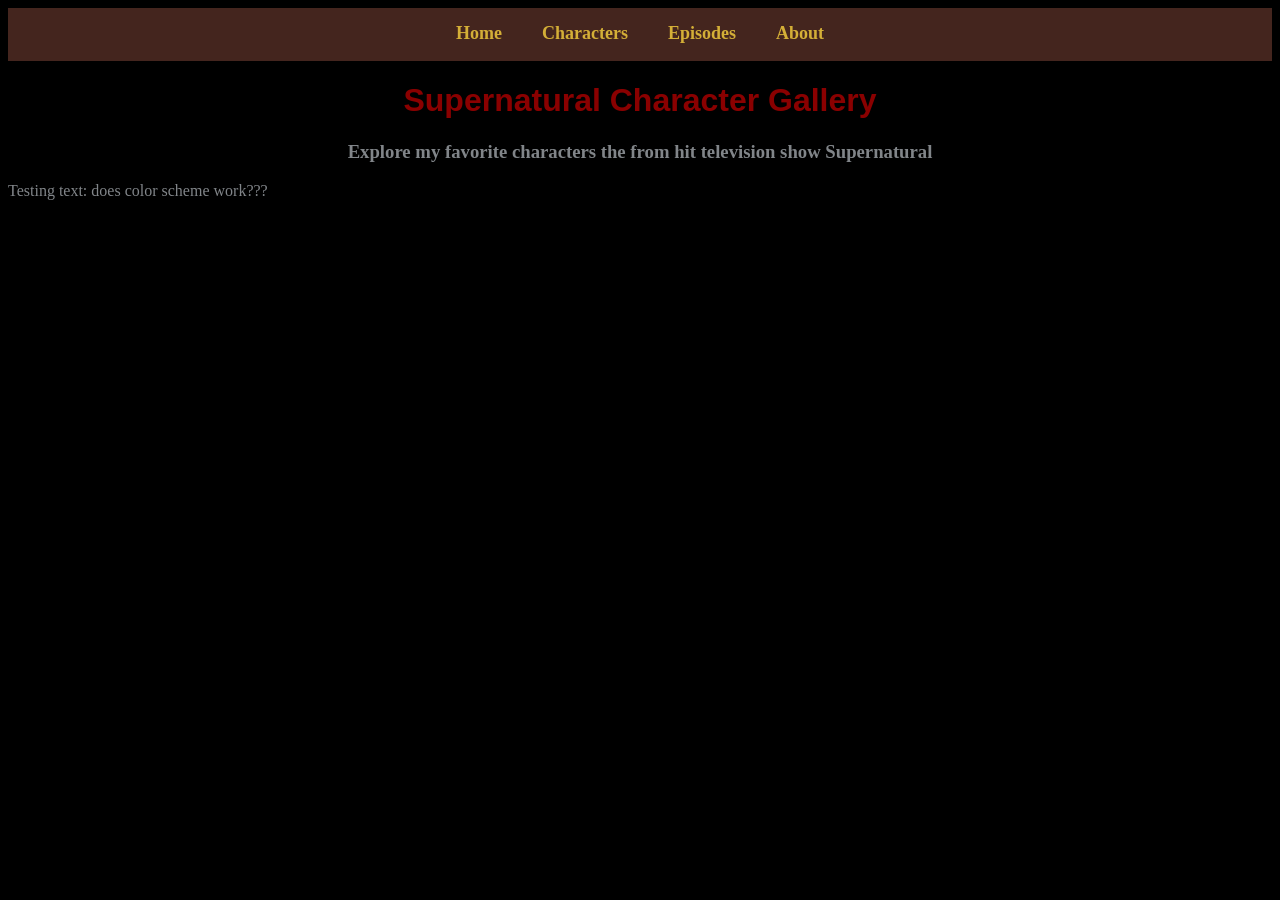
==== index.html @ ed7158f8 "navigation bar: set css styles and html in place.  corrected name from main.html to index.html" ====
<!DOCTYPE html>
<html lang="en">
<head>
    <meta charset="UTF-8">
    <meta name="viewport" content="width=device-width, initial-scale=1.0">
    <title>Supernatural Character Gallery</title>
    <link rel="stylesheet" href="styles.css">
</head>

<body>

    <!-- Navigation Bar -->

    <nav>
        <ul>
            <li><a href="index.html">Home</a></li>
            <li><a href="details.html">Characters</a></li>
            <li><a href="about.html">Episodes</a></li>
            <li><a href="new-character-form.html">About</a></li>
        </ul>
    </nav>

    <!-- Main Content -->
    <h1>Supernatural Character Gallery</h1>
    <h3>Explore my favorite characters the from hit television show Supernatural</h3>
    <p> Testing text: does color scheme work???</p>
    
</body>
</html>
---- styles.css ----
/* Main Color Scheme */

body {
    background-color: black;
    color: #818589;
}

/* Navigation Bar */
nav {
    background-color: #44251E;
    border-bottom: 2px solid #44251E;
    padding: 15px;
    box-shadow: 0 3px 8px rgba(0, 0, 0, 0.6);
}

nav ul {
    list-style-type: none;
    margin: 0;
    padding: 0;
    gap: 40px;
    display: flex;
    justify-content: center;
}

nav a{
    text-decoration: none;
    font-size: 18px;
    font-weight: bold;
    transition: color 0.3s ease;
}

nav a:link {
    color: #d4af37;
}

nav a:visited {
    color: #556b2f;
}

nav a:hover {
    color: #8a0000;
}

nav a:active {
    color: whitesmoke;
}


/* Page Headers */
h1 {
    color: #8a0000;
    font-family: 'Gothic', sans-serif;
    font-weight: bold;
    text-align: center;
}

h3 {
    text-align: center;
}
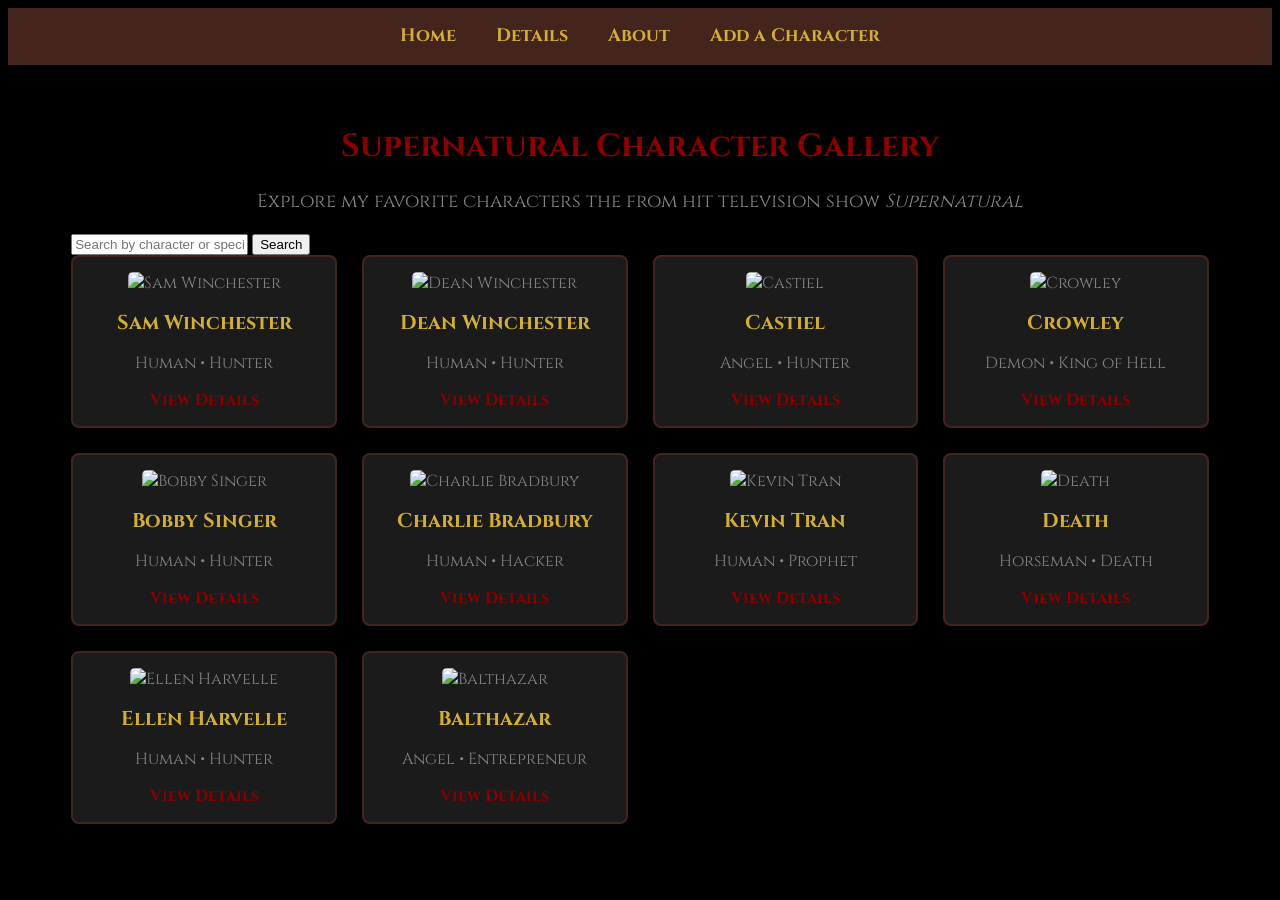
==== commit 5fd0a71a: "created character cards and updated styles" ====
--- a/index.html
+++ b/index.html
@@ -4,6 +4,7 @@
     <meta charset="UTF-8">
     <meta name="viewport" content="width=device-width, initial-scale=1.0">
     <title>Supernatural Character Gallery</title>
+    <link href="https://fonts.googleapis.com/css2?family=Cinzel:wght@400;600;700&family=UnifrakturCook:wght@700&display=swap" rel="stylesheet">
     <link rel="stylesheet" href="styles.css">
 </head>
 
@@ -14,16 +15,104 @@
     <nav>
         <ul>
             <li><a href="index.html">Home</a></li>
-            <li><a href="details.html">Characters</a></li>
-            <li><a href="about.html">Episodes</a></li>
-            <li><a href="new-character-form.html">About</a></li>
+            <li><a href="details.html">Details</a></li>
+            <li><a href="about.html">About</a></li>
+            <li><a href="new-character-form.html">Add a Character</a></li>
         </ul>
     </nav>
 
     <!-- Main Content -->
-    <h1>Supernatural Character Gallery</h1>
-    <h3>Explore my favorite characters the from hit television show Supernatural</h3>
-    <p> Testing text: does color scheme work???</p>
-    
+     <main>
+        <h1>Supernatural Character Gallery</h1>
+
+        <h3>
+            Explore my favorite characters the from hit television show 
+            <em>Supernatural</em>
+        </h3>
+
+        <!-- Search Bar -->
+        <div>
+            <input type="text" placeholder="Search by character or species...">
+
+            <button type="search">Search</button>
+        </div>
+        
+        <!-- Character Cards -->
+         <section class="gallery">
+
+            <div class="card">
+                <img src="images/sam-winchester.jpg" alt="Sam Winchester">
+                <h2>Sam Winchester</h2>
+                <p>Human • Hunter</p>
+                <a href="details.html">View Details</a>
+            </div>
+
+            <div class="card">
+                <img src="images/dean-winchester.jpg" alt="Dean Winchester">
+                <h2>Dean Winchester</h2>
+                <p>Human • Hunter</p>
+                <a href="details.html">View Details</a>
+            </div>
+
+            <div class="card">
+                <img src="images/castiel.jpg" alt="Castiel">
+                <h2>Castiel</h2>
+                <p>Angel • Hunter</p>
+                <a href="details.html">View Details</a>
+            </div>
+
+            <div class="card">
+                <img src="images/crowley.jpg" alt="Crowley">
+                <h2>Crowley</h2>
+                <p>Demon • King of Hell</p>
+                <a href="details.html">View Details</a>
+            </div>
+
+            <div class="card">
+                <img src="images/bobby-singer.jpg" alt="Bobby Singer">
+                <h2>Bobby Singer</h2>
+                <p>Human • Hunter</p>
+                <a href="details.html">View Details</a>
+            </div>
+
+            <div class="card">
+                <img src="images/charlie-bradbury.jpg" alt="Charlie Bradbury">
+                <h2>Charlie Bradbury</h2>
+                <p>Human • Hacker</p>
+                <a href="details.html">View Details</a>
+            </div>
+
+            <div class="card">
+                <img src="images/kevin-tran.jpg" alt="Kevin Tran">
+                <h2>Kevin Tran</h2>
+                <p>Human • Prophet</p>
+                <a href="details.html">View Details</a>
+            </div>
+
+            <div class="card">
+                <img src="images/death.jpg" alt="Death">
+                <h2>Death</h2>
+                <p>Horseman • Death</p>
+                <a href="details.html">View Details</a>
+            </div>
+
+            <div class="card">
+                <img src="images/ellen-harvelle.jpg" alt="Ellen Harvelle">
+                <h2>Ellen Harvelle</h2>
+                <p>Human • Hunter</p>
+                <a href="details.html">View Details</a>
+            </div>
+
+            <div class="card">
+                <img src="images/balthazar.jpg" alt="Balthazar">
+                <h2>Balthazar</h2>
+                <p>Angel • Entrepreneur</p>
+                <a href="details.html">View Details</a>
+            </div>
+            
+        </section>
+
+    </main>
+
 </body>
 </html>
--- a/styles.css
+++ b/styles.css
@@ -1,8 +1,16 @@
-/* Main Color Scheme */
-
+/* Body */
 body {
     background-color: black;
     color: #818589;
+    font-family: "Cinzel", serif;
+}
+
+/* Main Content */
+main {
+    padding: 25px;
+    width: 90%;
+    max-width: 1300px;
+    margin: auto;
 }
 
 /* Navigation Bar */
@@ -46,14 +54,95 @@
 }
 
 
-/* Page Headers */
+/* Headings */
 h1 {
     color: #8a0000;
-    font-family: 'Gothic', sans-serif;
     font-weight: bold;
     text-align: center;
+    margin-top: 35px;
 }
 
 h3 {
     text-align: center;
+    font-weight: normal;
+}
+
+/* Search Bar */
+.search-bar {
+    display: flex;
+    justify-content: center;
+    margin: 35px 0;
+    gap: 10px;
+}
+
+.search-bar input{
+    width: 350px;
+    padding: 10px;
+    border: 2px solid #44251E;
+    background: #1b1b1b;
+    color: #d4af37;
+    font-family: "Cinzel", serif;
+}
+
+.search-bar button {
+    padding: 10px 20px;
+    background-color: #8a0000;
+    color: whitesmoke;
+    border: none;
+    cursor: pointer;
+    font-family: "Cinzel", serif;
+}
+
+.search-bar button:hover {
+    background: #6d0000;
+}
+
+/* Gallery */
+.gallery {
+    display: grid;
+    grid-template-columns: repeat(auto-fit, minmax(250px, 1fr));
+    gap: 25px;
+}
+
+/* Character Cards */
+.card {
+    background:#1b1b1b;
+    border: 2px solid #44251E;
+    border-radius: 8px;
+    padding: 15px;
+    text-align: center;
+    transition: 0.3s;
+}
+
+.card:hover {
+    transform: translateY(-5px);
+    border-color: #8a0000;
+}
+
+.card img {
+    width: 250px;
+    border-radius: 5px;
+    object-fit: cover;
+}
+
+.card h2 {
+    color: #d4af37;
+    font-size: 20px;
+    margin: 15px 0 10px;
+
+}
+
+.card p {
+    margin-bottom: 15px;
+}
+
+.card a {
+    text-decoration: none;
+    color: #8a0000;
+    font-weight: bold;
+}
+
+.card a:hover {
+    background: #8a0000;
+    color: whitesmoke;
 }
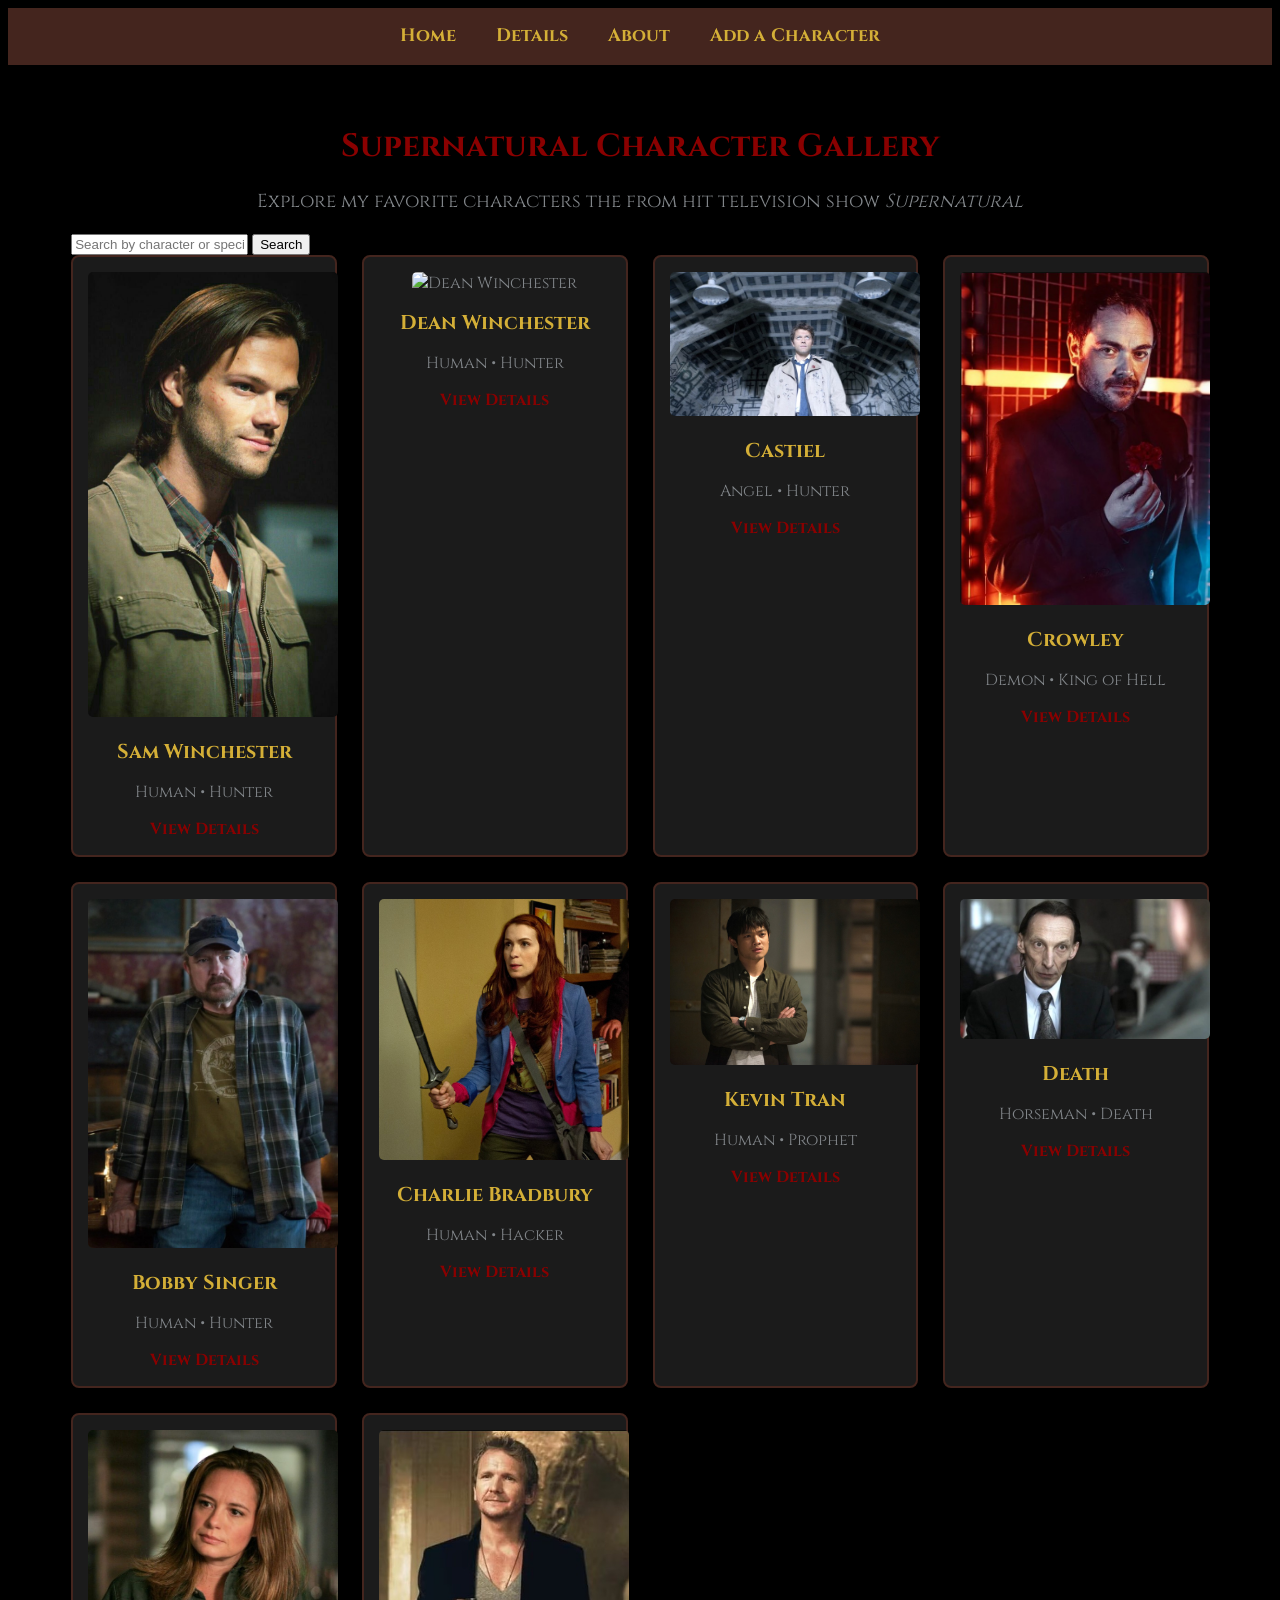
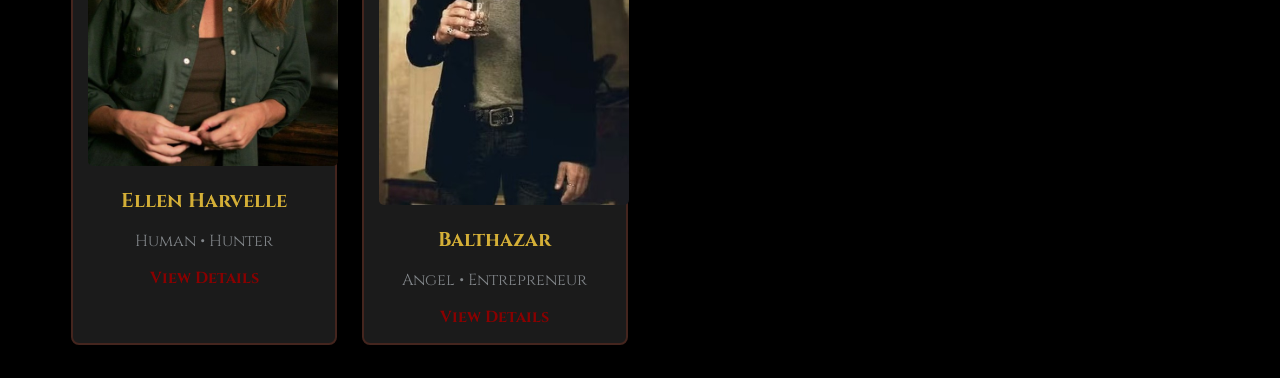
==== commit b319c276: "correcting issue with pictues not displaying" ====
--- a/index.html
+++ b/index.html
@@ -41,70 +41,70 @@
          <section class="gallery">
 
             <div class="card">
-                <img src="images/sam-winchester.jpg" alt="Sam Winchester">
+                <img src="Images/sam-winchester.jpg" alt="Sam Winchester">
                 <h2>Sam Winchester</h2>
                 <p>Human • Hunter</p>
                 <a href="details.html">View Details</a>
             </div>
 
             <div class="card">
-                <img src="images/dean-winchester.jpg" alt="Dean Winchester">
+                <img src="Images/" alt="Dean Winchester">
                 <h2>Dean Winchester</h2>
                 <p>Human • Hunter</p>
                 <a href="details.html">View Details</a>
             </div>
 
             <div class="card">
-                <img src="images/castiel.jpg" alt="Castiel">
+                <img src="Images/castiel.jpg" alt="Castiel">
                 <h2>Castiel</h2>
                 <p>Angel • Hunter</p>
                 <a href="details.html">View Details</a>
             </div>
 
             <div class="card">
-                <img src="images/crowley.jpg" alt="Crowley">
+                <img src="Images/crowley.jpg" alt="Crowley">
                 <h2>Crowley</h2>
                 <p>Demon • King of Hell</p>
                 <a href="details.html">View Details</a>
             </div>
 
             <div class="card">
-                <img src="images/bobby-singer.jpg" alt="Bobby Singer">
+                <img src="Images/bobby-singer.jpg" alt="Bobby Singer">
                 <h2>Bobby Singer</h2>
                 <p>Human • Hunter</p>
                 <a href="details.html">View Details</a>
             </div>
 
             <div class="card">
-                <img src="images/charlie-bradbury.jpg" alt="Charlie Bradbury">
+                <img src="Images/charlie-bradbury.jpg" alt="Charlie Bradbury">
                 <h2>Charlie Bradbury</h2>
                 <p>Human • Hacker</p>
                 <a href="details.html">View Details</a>
             </div>
 
             <div class="card">
-                <img src="images/kevin-tran.jpg" alt="Kevin Tran">
+                <img src="Images/kevin-tran.jpg" alt="Kevin Tran">
                 <h2>Kevin Tran</h2>
                 <p>Human • Prophet</p>
                 <a href="details.html">View Details</a>
             </div>
 
             <div class="card">
-                <img src="images/death.jpg" alt="Death">
+                <img src="Images/death.jpg" alt="Death">
                 <h2>Death</h2>
                 <p>Horseman • Death</p>
                 <a href="details.html">View Details</a>
             </div>
 
             <div class="card">
-                <img src="images/ellen-harvelle.jpg" alt="Ellen Harvelle">
+                <img src="Images/ellen-harvelle.jpg" alt="Ellen Harvelle">
                 <h2>Ellen Harvelle</h2>
                 <p>Human • Hunter</p>
                 <a href="details.html">View Details</a>
             </div>
 
             <div class="card">
-                <img src="images/balthazar.jpg" alt="Balthazar">
+                <img src="Images/balthazar.jpg" alt="Balthazar">
                 <h2>Balthazar</h2>
                 <p>Angel • Entrepreneur</p>
                 <a href="details.html">View Details</a>
--- a/styles.css
+++ b/styles.css
@@ -129,7 +129,6 @@
     color: #d4af37;
     font-size: 20px;
     margin: 15px 0 10px;
-
 }
 
 .card p {
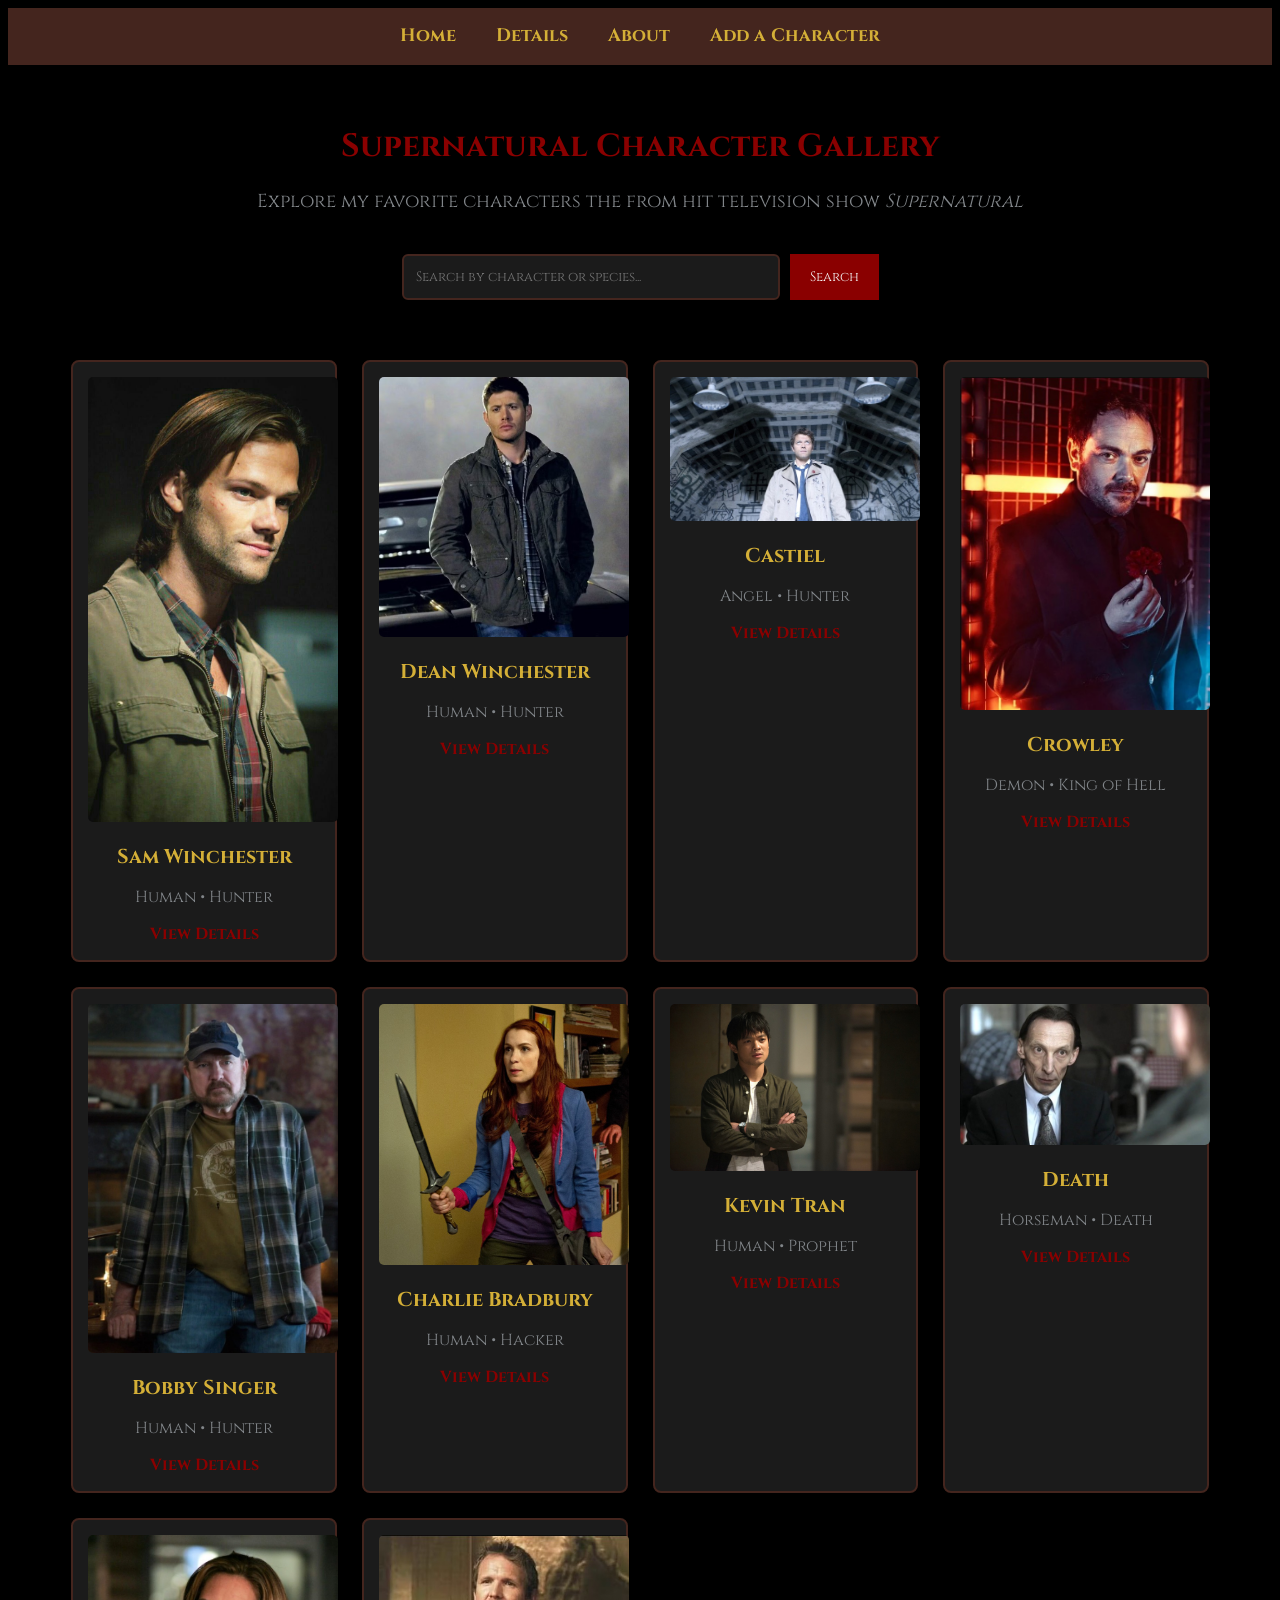
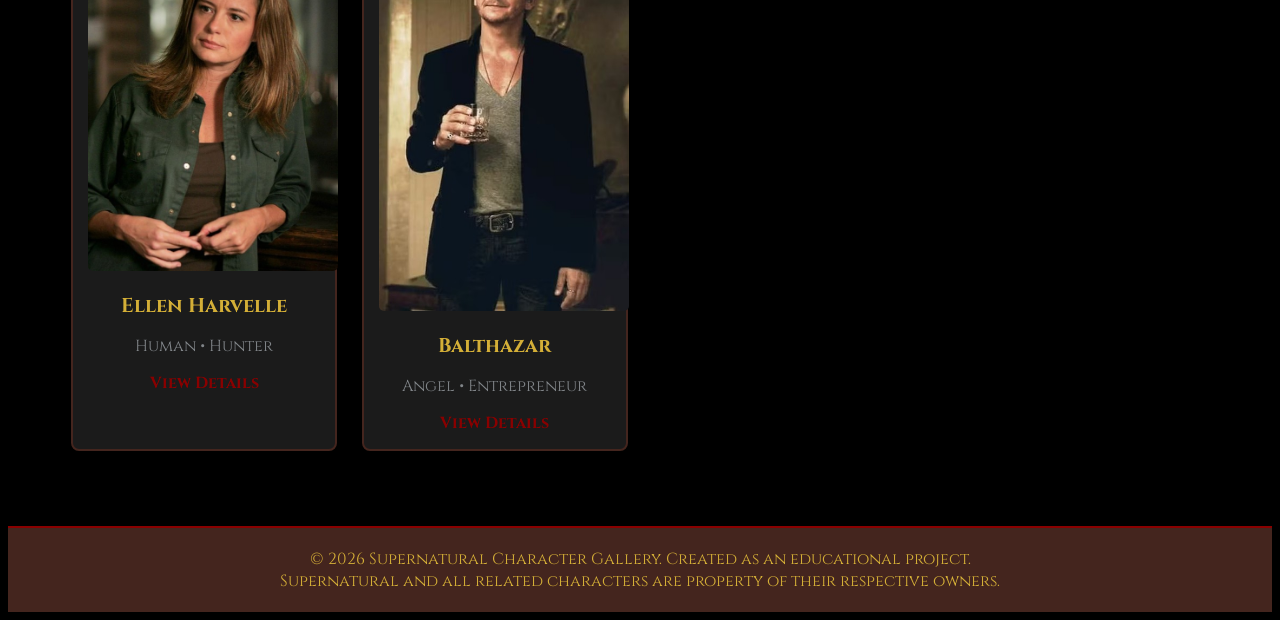
==== commit 7ba7fcda: "added footer, completed details page" ====
--- a/index.html
+++ b/index.html
@@ -31,10 +31,10 @@
         </h3>
 
         <!-- Search Bar -->
-        <div>
+        <div class="search-bar">
             <input type="text" placeholder="Search by character or species...">
 
-            <button type="search">Search</button>
+            <button>Search</button>
         </div>
         
         <!-- Character Cards -->
@@ -48,7 +48,7 @@
             </div>
 
             <div class="card">
-                <img src="Images/" alt="Dean Winchester">
+                <img src="Images/dean-winchester.jpg" alt="Dean Winchester">
                 <h2>Dean Winchester</h2>
                 <p>Human • Hunter</p>
                 <a href="details.html">View Details</a>
@@ -114,5 +114,11 @@
 
     </main>
 
+    <!-- Footer -->
+    <footer>
+        <p>&copy; 2026 Supernatural Character Gallery. Created as an educational project.</p>
+        <p>Supernatural and all related characters are property of their respective owners.</p>
+    </footer>
+
 </body>
 </html>
--- a/styles.css
+++ b/styles.css
@@ -71,14 +71,15 @@
 .search-bar {
     display: flex;
     justify-content: center;
-    margin: 35px 0;
+    margin: 40px 0 60px;
     gap: 10px;
 }
 
 .search-bar input{
     width: 350px;
-    padding: 10px;
+    padding: 12px;
     border: 2px solid #44251E;
+    border-radius: 6px;
     background: #1b1b1b;
     color: #d4af37;
     font-family: "Cinzel", serif;
@@ -144,4 +145,92 @@
 .card a:hover {
     background: #8a0000;
     color: whitesmoke;
-}+}
+
+/* Footer */
+footer {
+    background-color: #44251E;
+    color: #d4af37;
+    text-align: center;
+    padding: 20px 0;
+    margin-top: 50px;
+    border-top: 2px solid #8a0000;
+}
+
+footer p {
+    margin: 0;
+}
+
+/* Journal Page */
+.journal {
+    background: #e7d8b1;
+    color: #3b241c;
+    max-width: 900px;
+    margin: 40px auto;
+    padding: 40px;
+    border: 8px solid #5C4033;
+    border-radius: 8px;
+    box-shadow: 0 0 25px rgba(0, 0, 0, 0.7);
+    line-height: 1.8;
+    position: relative;
+}
+
+.journal h1{
+    color: #8a0000;
+    text-align: center;
+    margin-bottom: 10px;
+}
+
+.journal h2{
+    text-align: center;
+    color: #44251E;
+}
+
+.journal h3{
+    text-align: left;
+    color: #44251E;
+    margin-top: 30px;
+}
+
+.journal note {
+    text-align: center;
+    margin-bottom: 30px;
+    font-size: 16px;
+}
+
+.journal-image {
+    display: block;
+    margin: 25px auto;
+    max-width: 100%;
+    height: auto;
+    border: 6px solid #5C4033;
+    border-radius: 5px;
+    box-shadow: 0 0 15px rgba(0, 0, 0, 0.5);
+}
+
+.journal hr {
+    border: 1px solid #8a0000;
+    margin: 30px 0;
+}
+
+.journal ul {
+    padding-left: 25px;
+}
+
+.journal-symbol {
+    position: absolute;
+    width: 65px;
+    height: auto;
+    opacity: 0.9;
+}
+
+.left-symbol {
+    top: 20px;
+    left: 20px;
+}
+
+.right-symbol {
+    bottom: 20px;
+    right: 20px;
+}
+
